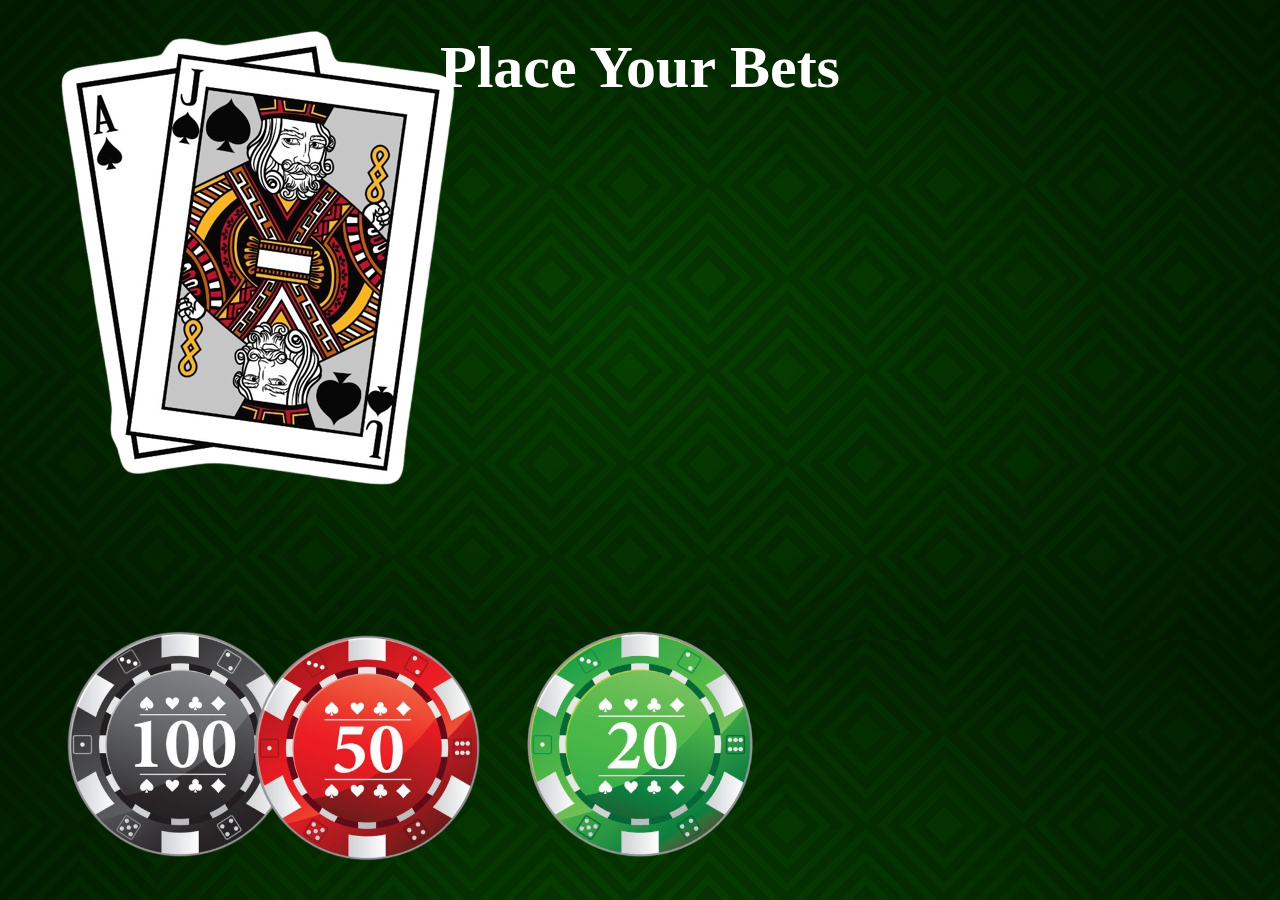
==== game.html @ d2626f9f "updates" ====
<!DOCTYPE html>
<html lang="en">
    <head>
        <meta charset="UTF-8">
        <meta name="viewport" content="width=device-width, initial-scale=1.0">
        <title>PantherHub</title>
        <link rel="stylesheet" href="style.css" />
        <link rel="icon" href="pageicon.png" type="image/x-icon" />
    </head>
    <body>
        <h1 id="bets">Place Your Bets</h1>

        <img id=hundredchip src="100.png" alt="100">
        <img id=fiftychip src="50.png" alt="50">
        <img id=twentychip src="20.png" alt="20">

        <img id=cardongame src="cardsgame.png" alt="cards">
---- style.css ----
/* Background */
body {
    background-image: url('background.png'); 
    background-size: cover;
}

@keyframes sparkle {
    0% { opacity: 0; transform: scale(0.5) rotate(0deg); }
    50% { opacity: 1; transform: scale(1.2) rotate(45deg); }
    100% { opacity: 0; transform: scale(0.5) rotate(90deg); }
}
#name {
    position: absolute;
    top: 10%;
    left: 35%;
    font-size: 100px;
    color: rgb(155, 6, 6); /* Inner text color */
    text-align: center;
    margin-top: 5%;
    -webkit-text-stroke: 2px black; /* Black border */

    text-shadow: 
    4px 4px 0 rgba(0, 0, 0, 0.537),  /* Main dark shadow */
    2px 2px 5px rgba(0, 0, 0, 0.5); /* Soft blur shadow */
}


#playbutton {
    position: absolute;
    top: 70%;
    left: 43%;
    background-color: darkred; /* Button background */
    color: white; /* Text color */
    font-size: 40px;
    font-weight: bold;
    text-align: center;
    padding: 20px 45px; /* Adjust padding for a box look */
    border-radius: 8px; /* Rounded corners */
    border: 3px solid black; /* Button border */
    text-transform: uppercase;
    box-shadow: 4px 4px 0 black; /* Shadow effect for depth */
    transition: all 0.2s ease-in-out;
}

#playbutton a {
    color: white;
    text-decoration: none; 
    display: block;
}

/* Hover Effect */
#playbutton:hover {
    background-color: red; /* Slightly lighter red on hover */
    transform: translateY(-3px); /* Lift effect */
    box-shadow: 6px 6px 0 black;
}

/* Active (Click) Effect */
#playbutton:active {
    transform: translateY(2px); /* Pressed down effect */
    box-shadow: 2px 2px 0 black;
}


#rulesbutton {
    position: absolute;
    top: 50%;
    left: 60%;
    background-color: darkred; /* Button background */
    color: white; /* Text color */
    font-size: 30px;
    font-weight: bold;
    text-align: center;
    padding: 20px 45px; /* Adjust padding for a box look */
    border-radius: 8px; /* Rounded corners */
    border: 3px solid black; /* Button border */
    text-transform: uppercase;
    box-shadow: 4px 4px 0 black; /* Shadow effect for depth */
    transition: all 0.2s ease-in-out;
}

#rulesbutton a {
    color: white;
    text-decoration: none; 
    display: block;
}

/* Hover Effect */
#rulesbutton:hover {
    background-color: red; /* Slightly lighter red on hover */
    transform: translateY(-3px); /* Lift effect */
    box-shadow: 6px 6px 0 black;
}

/* Active (Click) Effect */
#rulesbutton:active {
    transform: translateY(2px); /* Pressed down effect */
    box-shadow: 2px 2px 0 black;
}


#settingsbutton {
    position: absolute;
    top: 50%;
    left: 25%;
    background-color: darkred; /* Button background */
    color: white; /* Text color */
    font-size: 30px;
    font-weight: bold;
    text-align: center;
    padding: 20px 45px; /* Adjust padding for a box look */
    border-radius: 8px; /* Rounded corners */
    border: 3px solid black; /* Button border */
    text-transform: uppercase;
    box-shadow: 4px 4px 0 black; /* Shadow effect for depth */
    transition: all 0.2s ease-in-out;
}

#settingsbutton a {
    color: white;
    text-decoration: none; 
    display: block;
}

/* Hover Effect */
#settingsbutton:hover {
    background-color: red; /* Slightly lighter red on hover */
    transform: translateY(-3px); /* Lift effect */
    box-shadow: 6px 6px 0 black;
}

/* Active (Click) Effect */
#settingsbutton:active {
    transform: translateY(2px); /* Pressed down effect */
    box-shadow: 2px 2px 0 black;
}

#gif2 {
    position: absolute;
    top: 15px;
    left: 290px;
    transform: rotate(-40deg); /* Adjust the degree value to tilt the element */
    width: 300px;
    height: auto;
}


/* rules page things */
#name2 {
    font-size: 70px;
    color: rgb(241, 234, 234); /* Inner text color */
    text-align: center;
    margin-top: 5%;
    -webkit-text-stroke: 2px black; /* Black border */

    text-shadow: 
    4px 4px 0 rgba(0, 0, 0, 0.537),  /* Main dark shadow */
    2px 2px 5px rgba(0, 0, 0, 0.5); /* Soft blur shadow */
}


#boxes {
    position: absolute;
    top: 50%;
    left: 50%;
    transform: translate(-50%, -50%);
    background-color: rgba(0, 0, 0, 0.5);
    padding: 20px;
    border-radius: 10px;
    width: 50%;
    text-align: center;
    color: white;
    z-index: 1;
}

#gif1 {
    position: absolute;
    bottom: 10px;
    right: 20px;
}
/*//////////////////////////////////////////////////////////////////////////////////////////////////////*/

/* Settings Dropdowns */
.settingsHeader {
    color: white;
    /* Sets font color to white*/
}

.settings-container label {
    color: white;
    /* Sets font color to white*/
    font-size: 22px;
    /* Sets the font size of the labels */
    display: block;
    /* Ensures labels appear on a new line */
    margin-top: 15px;
    /* Adds space above each label */
}

.settings-container select {
    width: 60%;
    /* Sets the dropdown width to 60% of the parent container */
    padding: 10px;
    /* Adds padding inside the dropdown for better spacing */
    font-size: 18px;
    /* Increases font size for readability */
    border-radius: 5px;
    /* Rounds the corners of the dropdown */
    border: 2px solid darkred;
    /* Adds a dark red border */
    background-color: black;
    /* Sets background to black */
    color: white;
    /* Sets text color to white */
}

/* ************************** Leaderboard Table ************************** */
.leaderboard-table {
    width: 80%;
    /* Sets table width to 80% of the page */
    margin: 20px auto;
    /* Centers the table with automatic margins */
    border-collapse: collapse;
    /* Removes gaps between table cells */
}

.leaderboard-table th,
.leaderboard-table td {
    border: 2px solid white;
    /* Adds a white border around cells */
    padding: 15px;
    /* Adds padding inside each cell */
    font-size: 20px;
    /* Sets font size for table text */
}

.leaderboard-table th {
    background-color: darkred;
    /* Sets a dark red background for table headers */
    color: white;
    /* Sets text color to white */
}

.leaderboard-table tr:nth-child(even) {
    background-color: rgba(255, 255, 255, 0.2);
    /* Gives even rows a slightly lighter background */
}

/* Back Button */
.back-button {
    display: inline-block;
    /* Makes the button an inline block element */
    margin-top: 20px;
    /* Adds space above the button */
    padding: 15px 30px;
    /* Adds padding to increase button size */
    background-color: darkred;
    /* Sets the background color */
    color: white;
    /* Sets text color to white */
    text-decoration: none;
    /* Removes default underline on links */
    font-size: 22px;
    /* Increases font size for better readability */
    font-weight: bold;
    /* Makes text bold */
    border-radius: 8px;
    /* Rounds button corners */
    border: 3px solid black;
    /* Adds a black border */
    text-transform: uppercase;
    /* Converts text to uppercase */
    box-shadow: 4px 4px 0 black;
    /* Creates a shadow effect */
    transition: all 0.2s ease-in-out;
    /* Adds a smooth transition effect */
}

.back-button:hover {
    background-color: red;
    /* Changes background color on hover */
    transform: translateY(-3px);
    /* Lifts the button slightly when hovered */
    box-shadow: 6px 6px 0 black;
    /* Enhances shadow effect on hover */
}

.back-button:active {
    transform: translateY(2px);
    /* Moves the button down when clicked */
    box-shadow: 2px 2px 0 black;
    /* Reduces shadow effect when clicked */
}

/************************Leaderboard style*****************************/
/* Leaderboard Page Styling */
#leaderboardbutton {
    position: absolute;
    /* Positions the button relative to the page */
    top: 20px;
    /* Places the button near the top */
    right: 20px;
    /* Aligns the button to the right */
    background-color: darkred;
    /* Sets background color */
    color: white;
    /* Sets text color */
    font-size: 30px;
    /* Increases font size */
    font-weight: bold;
    /* Makes text bold */
    text-align: center;
    /* Centers text inside the button */
    padding: 20px 45px;
    /* Adjusts padding for a boxy look */
    border-radius: 8px;
    /* Rounds button corners */
    border: 3px solid black;
    /* Adds a black border */
    text-transform: uppercase;
    /* Converts text to uppercase */
    box-shadow: 4px 4px 0 black;
    /* Adds a shadow effect */
    transition: all 0.2s ease-in-out;
    /* Smooth transition effect */
}

#leaderboardbutton a {
    color: white;
    /* Sets link text color to white */
    text-decoration: none;
    /* Removes default underline */
    display: block;
    /* Makes the link fill the entire button */
}

#leaderboard-title {
    font-size: 70px;
    /* Increases font size */
    color: rgb(241, 234, 234);
    /* Sets text color */
    text-align: center;
    /* Centers text */
    margin-top: 5%;
    /* Adds space above the title */
    -webkit-text-stroke: 2px black;
    /* Adds a black outline */
    text-shadow: 4px 4px 0 rgba(0, 0, 0, 0.537), 2px 2px 5px rgba(0, 0, 0, 0.5);
    /* Adds text shadow */
}

/* Leaderboard Table */
.leaderboard-table {
    width: 60%;
    /* Centers table and adjusts width */
    margin: 20px auto;
    border-collapse: collapse;
    /* Removes gaps between borders */
    background-color: rgba(0, 0, 0, 0.7);
    /* Dark semi-transparent background */
    box-shadow: 5px 5px 15px rgba(0, 0, 0, 0.7);
    /* Shadow effect for depth */
}

/* Table Headers */
.leaderboard-table th {
    background-color: darkred;
    /* Dark red background */
    color: white;
    /* White text */
    font-size: 24px;
    /* Sets font size */
    padding: 15px;
    /* Adds padding */
    border: 2px solid black;
    /* Adds a black border */
    text-transform: uppercase;
    /* Converts text to uppercase */
}

/* Table Data Cells */
.leaderboard-table td {
    font-size: 20px;
    /* Sets font size */
    padding: 12px;
    /* Adds padding */
    text-align: center;
    /* Centers text */
    border: 2px solid white;
    /* White borders for contrast */
    color: white;
    /* Sets text color */
}

/* Alternating Row Colors */
.leaderboard-table tr:nth-child(even) {
    background-color: rgba(255, 255, 255, 0.2);
    /* Light background for even rows */
}

/* Back Button Styling */
#leaderboard-back-button {
    display: inline-block;
    /* Makes the button behave like a block */
    margin-top: 20px;
    /* Adds space above the button */
    padding: 15px 30px;
    /* Adds padding */
    background-color: darkred;
    /* Sets background color */
    color: white;
    /* Sets text color */
    text-decoration: none;
    /* Removes default underline */
    font-size: 22px;
    /* Increases font size */
    font-weight: bold;
    /* Makes text bold */
    border-radius: 8px;
    /* Rounds button corners */
    border: 3px solid black;
    /* Adds a black border */
    text-transform: uppercase;
    /* Converts text to uppercase */
    box-shadow: 4px 4px 0 black;
    /* Adds a shadow effect */
    transition: all 0.2s ease-in-out;
    /* Smooth transition effect */
}

#leaderboard-back-button:hover {
    background-color: red;
    /* Changes background color on hover */
    transform: translateY(-3px);
    /* Lifts button when hovered */
    box-shadow: 6px 6px 0 black;
    /* Enhances shadow effect on hover */
}

#leaderboard-back-button:active {
    transform: translateY(2px);
    /* Moves button down when clicked */
    box-shadow: 2px 2px 0 black;
    /* Reduces shadow effect when clicked */
}

/************************ G A M E *****************************/

#hundredchip {
    position: absolute;
    bottom: -100px;
    left: 180px;
    transform: translate(-50%, -50%);
    width: 350px;
    height: auto;
}

#fiftychip {
    position: absolute;
    bottom: -100px;
    right: 44%;
    transform: translate(-50%, -50%);
    width: 350px;
    height: auto;
}

#twentychip {
    position: absolute;
    bottom: -100px;
    left: 50%;
    transform: translate(-50%, -50%);
    width: 350px;
    height: auto;
}

#bets {
    position: absolute;
    top: 3%;
    left: 50%;
    transform: translate(-50%, -50%);
    border-radius: 10px;
    width: 50%;
    text-align: center;
    font-size: 60px;
    color: white;
    z-index: 1;
}

#cardsgame {
    position: absolute;
    top: 50%;
    left: 50%;
    transform: translate(-50%, -50%);
    width: 50px;
    text-align: center;
    font-size: 70px;
    color: white;
    z-index: 1;
}
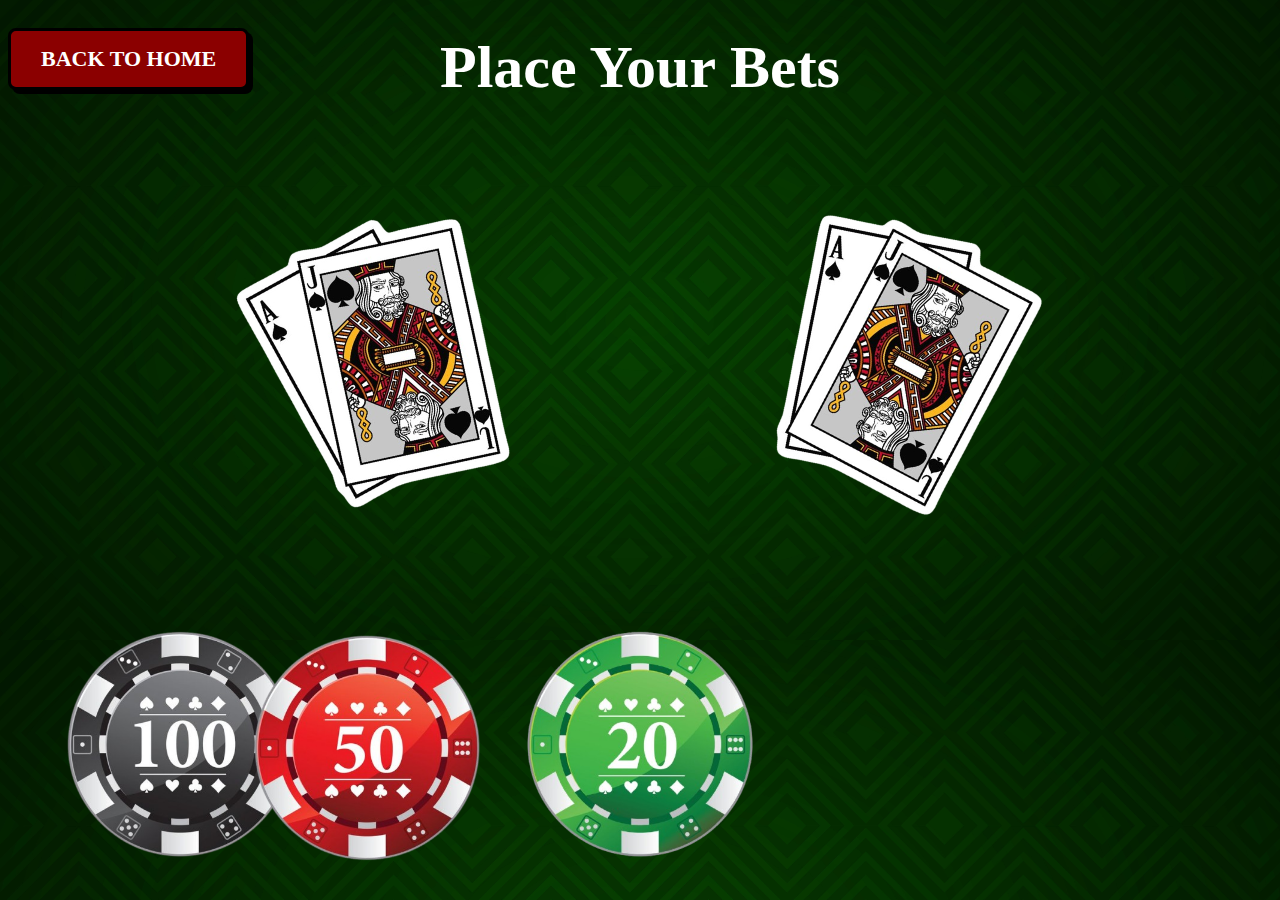
==== commit 8573b9e3: "updates2" ====
--- a/game.html
+++ b/game.html
@@ -16,4 +16,13 @@
 
         <img id=cardongame src="cardsgame.png" alt="cards">
 
+        <img id=cardongame2 src="cardsgame2.png" alt="cards">
 
+        <a href="index.html" class="back-button">Back to Home</a>
+    </body>
+</html>
+
+
+
+
+
--- a/style.css
+++ b/style.css
@@ -486,12 +486,24 @@
     z-index: 1;
 }
 
-#cardsgame {
-    position: absolute;
-    top: 50%;
-    left: 50%;
-    transform: translate(-50%, -50%);
-    width: 50px;
+#cardongame {
+    position: absolute;
+    top: 40%;
+    left: 30%;
+    transform: translate(-50%, -50%) rotate(-20deg);
+    width: 300px;
+    text-align: center;
+    font-size: 70px;
+    color: white;
+    z-index: 1;
+}
+
+#cardongame2 {
+    position: absolute;
+    top: 40%;
+    left: 70%;
+    transform: translate(-50%, -50%) rotate(20deg);
+    width: 300px;
     text-align: center;
     font-size: 70px;
     color: white;
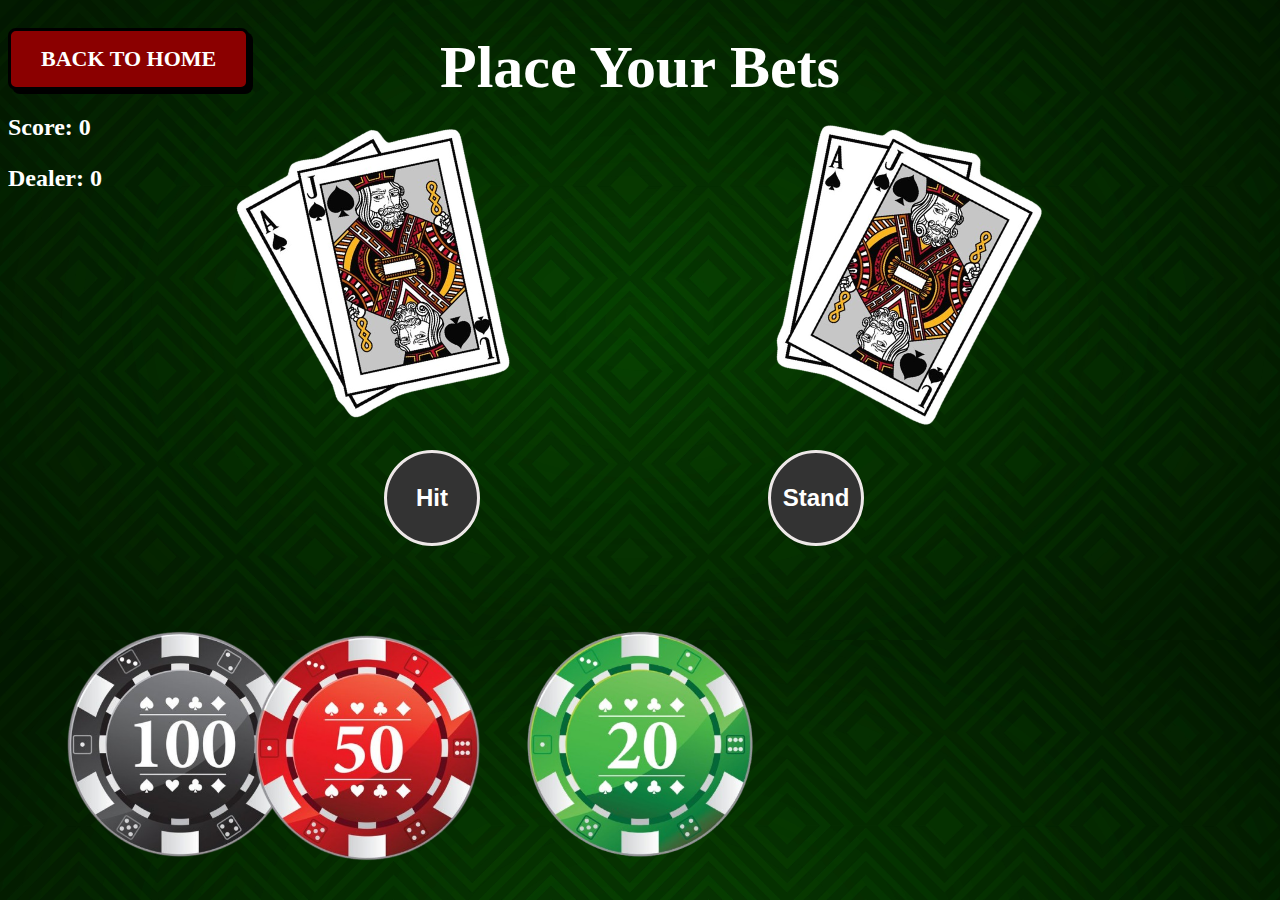
==== commit 7de38f23: "game final" ====
--- a/game.html
+++ b/game.html
@@ -19,6 +19,23 @@
         <img id=cardongame2 src="cardsgame2.png" alt="cards">
 
         <a href="index.html" class="back-button">Back to Home</a>
+
+        
+
+        <div class="circle1">
+            <h3 class="hit">Hit</h3>
+          </div>
+          
+          <div class="circle2">
+            <h3 class="stand">Stand</h3>
+          </div>
+          
+
+
+
+        <h3 id="score">Score: 0</h3>
+        <h3 id="dealer">Dealer: 0</h3>
+
     </body>
 </html>
 
--- a/style.css
+++ b/style.css
@@ -488,7 +488,7 @@
 
 #cardongame {
     position: absolute;
-    top: 40%;
+    top: 30%;
     left: 30%;
     transform: translate(-50%, -50%) rotate(-20deg);
     width: 300px;
@@ -500,7 +500,7 @@
 
 #cardongame2 {
     position: absolute;
-    top: 40%;
+    top: 30%;
     left: 70%;
     transform: translate(-50%, -50%) rotate(20deg);
     width: 300px;
@@ -508,4 +508,37 @@
     font-size: 70px;
     color: white;
     z-index: 1;
-}+}
+
+
+.circle1, .circle2 {
+    width: 90px;
+    height: 90px;
+    background-color: #333;
+    border-radius: 50%;
+    border: 3px solid rgb(238, 232, 232);
+    display: flex;
+    justify-content: center;
+    align-items: center;
+    position: relative;
+    font-family: Arial, sans-serif;
+  }
+  
+  .circle1 {
+    position: absolute;
+    top: 50%;
+    left: 30%;
+  }
+  
+  .circle2 {
+    position: absolute;
+    top: 50%;
+    left: 60%;
+  }
+  
+  h3 {
+    color: white;
+    font-size: 24px;
+    font-weight: bold;
+    margin: 30;
+  }